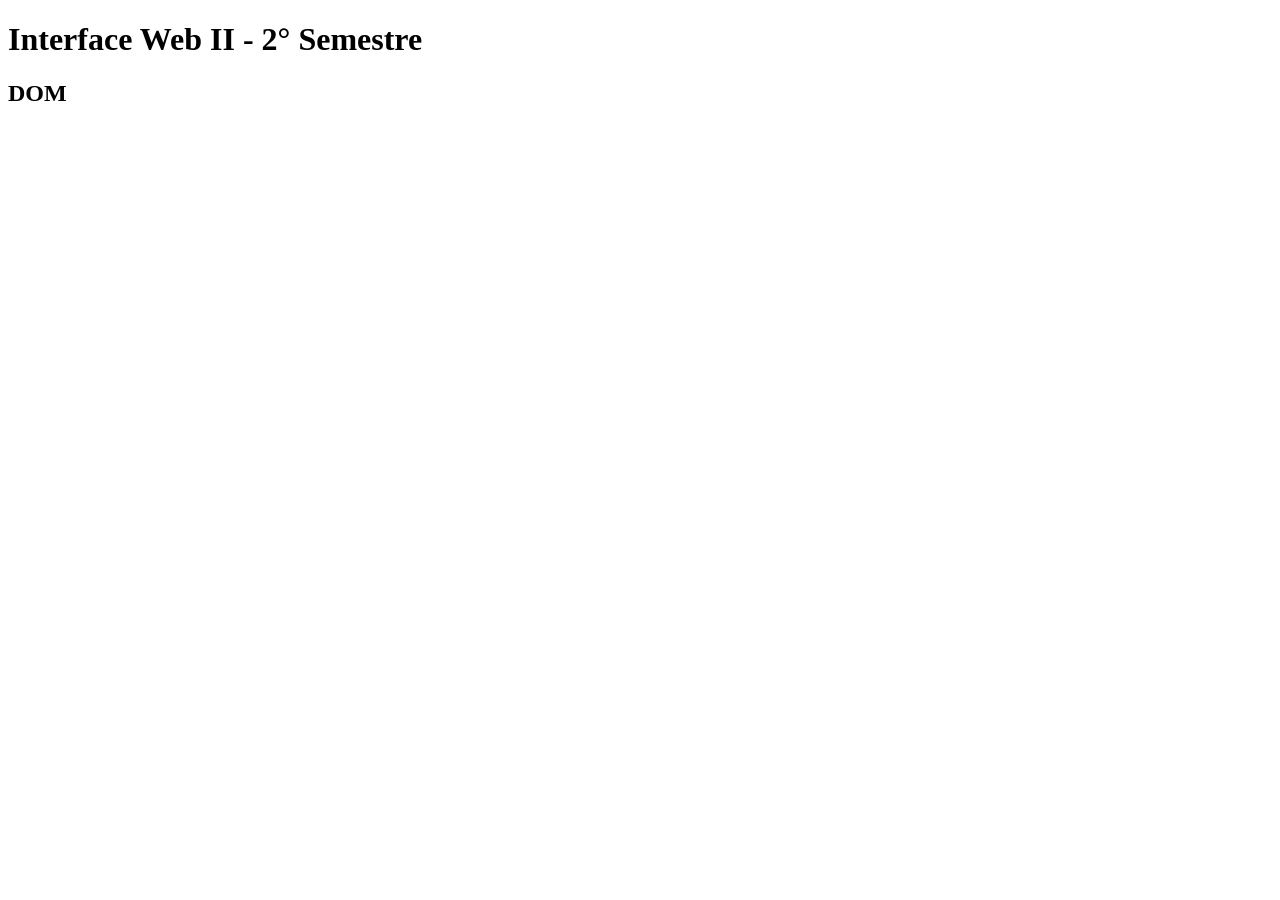
==== aula02/css/index.html @ b10acd8e "05/08" ====
<!DOCTYPE html>
<html lang="en">
<head>
    <meta charset="UTF-8">
    <meta name="viewport" content="width=device-width, initial-scale=1.0">
    <title>Document</title>
</head>
<body>
    <h1>Interface Web II - 2° Semestre</h1>
    <h2>DOM</h2>
    
</body>
</html>
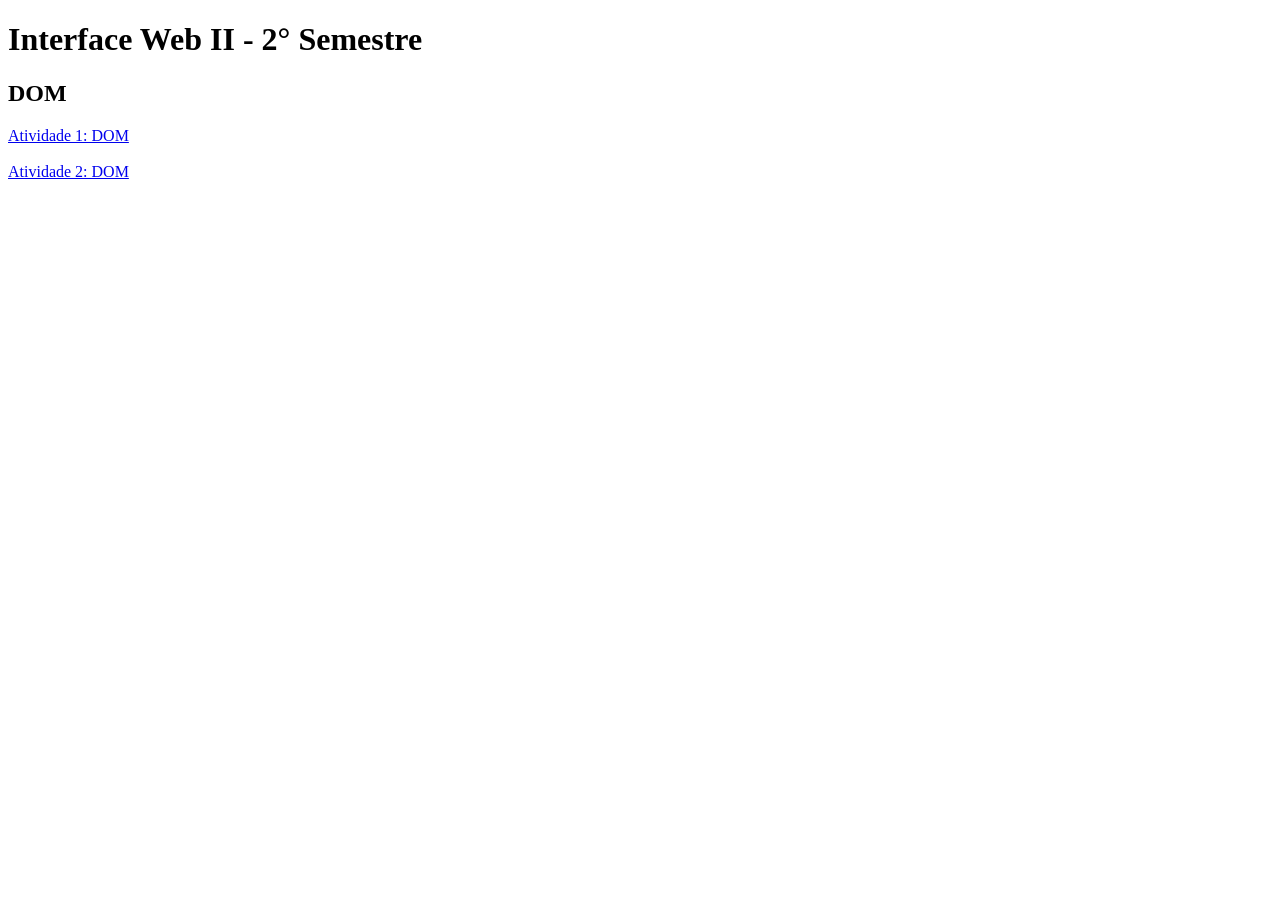
==== commit e28dd58d: "12/08" ====
--- a/aula02/css/index.html
+++ b/aula02/css/index.html
@@ -3,11 +3,12 @@
 <head>
     <meta charset="UTF-8">
     <meta name="viewport" content="width=device-width, initial-scale=1.0">
-    <title>Document</title>
+    <title>Inicio</title>
 </head>
 <body>
     <h1>Interface Web II - 2° Semestre</h1>
     <h2>DOM</h2>
-    
+    <a href="atividades/ativide1_dom/index.html">Atividade 1: DOM</a> <br> <br>
+        <a href="atividades/ativide2_dom/index.html">Atividade 2: DOM</a> <br> <br>
 </body>
 </html> 
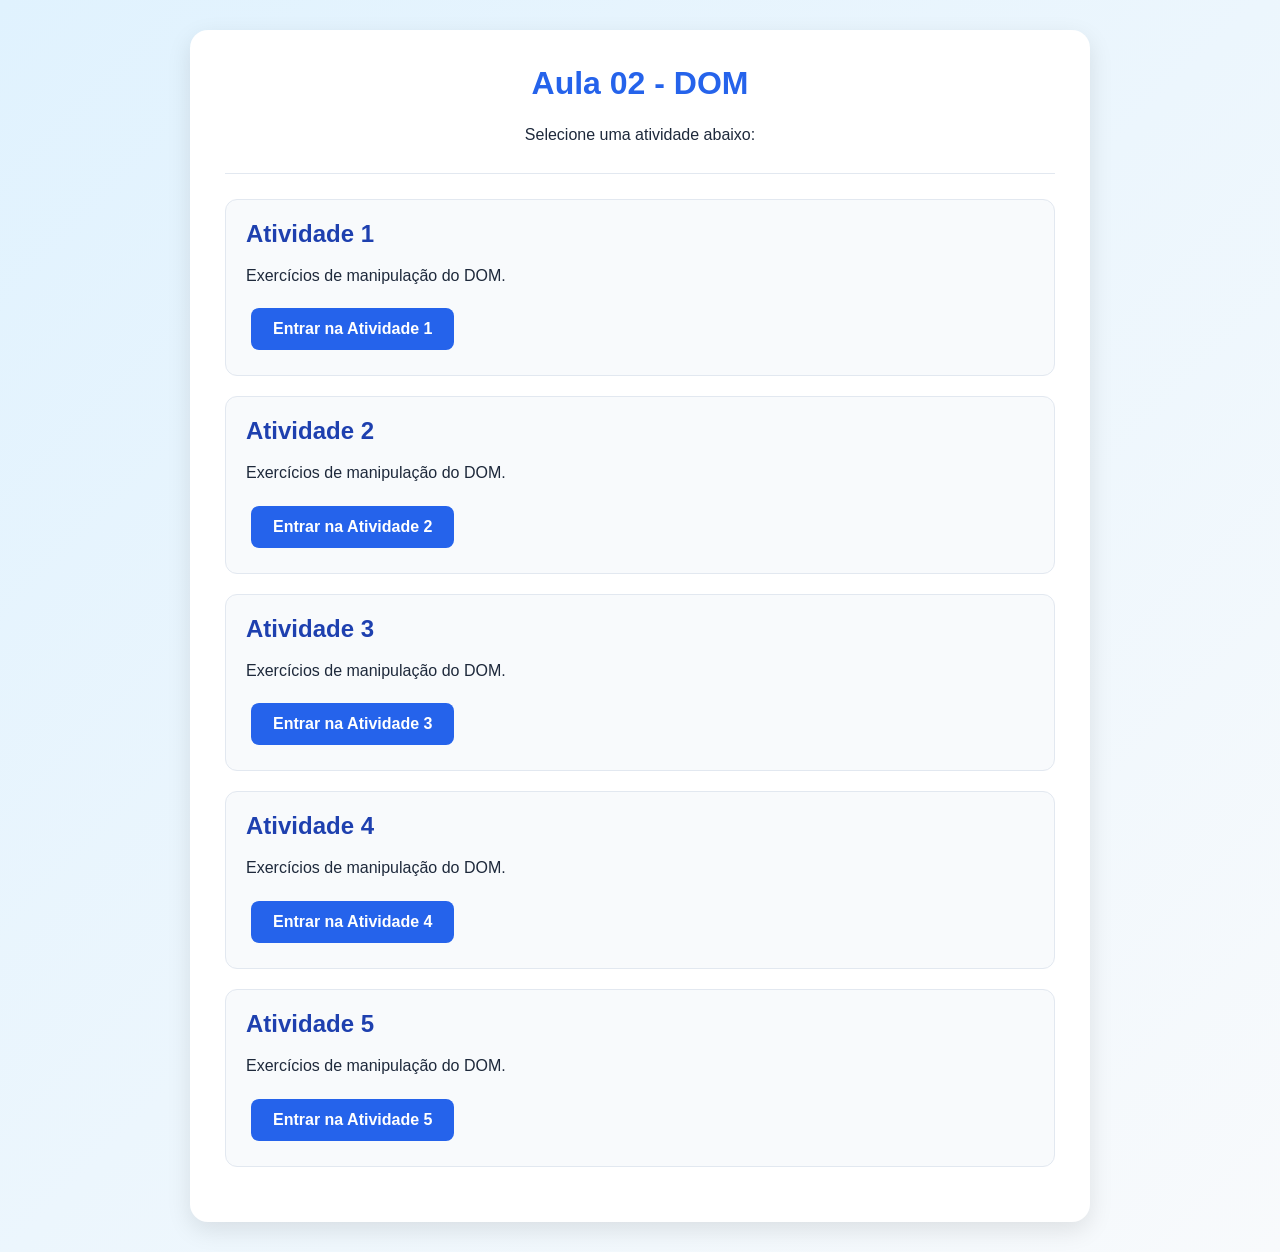
==== commit e6daa502: "07/10" ====
--- a/aula02/css/index.html
+++ b/aula02/css/index.html
@@ -1,14 +1,74 @@
 <!DOCTYPE html>
-<html lang="en">
+<html lang="pt-BR">
+
 <head>
     <meta charset="UTF-8">
     <meta name="viewport" content="width=device-width, initial-scale=1.0">
-    <title>Inicio</title>
+
+    <title>Aula 02 - Atividades DOM</title>
+
+    <link rel="stylesheet" href="style.css">
 </head>
+
 <body>
-    <h1>Interface Web II - 2° Semestre</h1>
-    <h2>DOM</h2>
-    <a href="atividades/ativide1_dom/index.html">Atividade 1: DOM</a> <br> <br>
-        <a href="atividades/ativide2_dom/index.html">Atividade 2: DOM</a> <br> <br>
+
+    <div class="container">
+
+        <h1>Aula 02 - DOM</h1>
+
+        <p class="centralizado">
+            Selecione uma atividade abaixo:
+        </p>
+
+        <hr>
+
+        <div class="card">
+            <h2>Atividade 1</h2>
+            <p>Exercícios de manipulação do DOM.</p>
+
+            <a href="../atividades/atividade1_dom/index.html">
+                <button>Entrar na Atividade 1</button>
+            </a>
+        </div>
+
+        <div class="card">
+            <h2>Atividade 2</h2>
+            <p>Exercícios de manipulação do DOM.</p>
+
+            <a href="../atividades/atividade2_dom/index.html">
+                <button>Entrar na Atividade 2</button>
+            </a>
+        </div>
+
+        <div class="card">
+            <h2>Atividade 3</h2>
+            <p>Exercícios de manipulação do DOM.</p>
+
+            <a href="../atividades/atividade3_dom/index.html">
+                <button>Entrar na Atividade 3</button>
+            </a>
+        </div>
+
+        <div class="card">
+            <h2>Atividade 4</h2>
+            <p>Exercícios de manipulação do DOM.</p>
+
+            <a href="../atividades/atividade4_dom/index.html">
+                <button>Entrar na Atividade 4</button>
+            </a>
+        </div>
+
+        <div class="card">
+            <h2>Atividade 5</h2>
+            <p>Exercícios de manipulação do DOM.</p>
+
+            <a href="../atividades/atividade5_dom/index.html">
+                <button>Entrar na Atividade 5</button>
+            </a>
+        </div>
+
+    </div>
+
 </body>
-</html> +
+</html>
--- a/aula02/css/style.css
+++ b/aula02/css/style.css
@@ -0,0 +1,371 @@
+/* ================================
+   ESTILO GERAL - AULA 02
+================================ */
+
+* {
+    margin: 0;
+    padding: 0;
+    box-sizing: border-box;
+}
+
+body {
+    font-family: Arial, Helvetica, sans-serif;
+    background: linear-gradient(135deg, #e0f2fe, #f8fafc);
+    color: #1e293b;
+    min-height: 100vh;
+    padding: 30px;
+}
+
+/* CONTAINER PRINCIPAL */
+
+.container {
+    width: 90%;
+    max-width: 900px;
+    margin: 0 auto;
+    background-color: #ffffff;
+    padding: 35px;
+    border-radius: 18px;
+    box-shadow: 0 8px 25px rgba(0, 0, 0, 0.10);
+}
+
+/* TÍTULOS */
+
+h1 {
+    text-align: center;
+    color: #2563eb;
+    margin-bottom: 20px;
+    font-size: 32px;
+}
+
+h2 {
+    color: #1e40af;
+    margin-bottom: 15px;
+}
+
+h3 {
+    color: #334155;
+    margin-bottom: 10px;
+}
+
+p {
+    margin-bottom: 15px;
+    line-height: 1.6;
+}
+
+/* LINHA/SEPARADOR */
+
+hr {
+    border: none;
+    height: 1px;
+    background-color: #e2e8f0;
+    margin: 25px 0;
+}
+
+/* INPUTS */
+
+input,
+select,
+textarea {
+    width: 100%;
+    padding: 13px;
+    margin: 8px 0 15px;
+    border: 1px solid #cbd5e1;
+    border-radius: 8px;
+    font-size: 16px;
+    font-family: inherit;
+    outline: none;
+    transition: 0.2s;
+}
+
+input:focus,
+select:focus,
+textarea:focus {
+    border-color: #2563eb;
+    box-shadow: 0 0 0 3px rgba(37, 99, 235, 0.15);
+}
+
+/* BOTÕES */
+
+button {
+    background-color: #2563eb;
+    color: white;
+    border: none;
+    padding: 12px 22px;
+    border-radius: 8px;
+    cursor: pointer;
+    font-size: 16px;
+    font-weight: bold;
+    transition: all 0.2s ease;
+    margin: 5px;
+}
+
+button:hover {
+    background-color: #1d4ed8;
+    transform: translateY(-2px);
+    box-shadow: 0 5px 12px rgba(37, 99, 235, 0.25);
+}
+
+button:active {
+    transform: translateY(0);
+}
+
+/* LINKS */
+
+a {
+    color: #2563eb;
+    text-decoration: none;
+    font-weight: bold;
+}
+
+a:hover {
+    text-decoration: underline;
+}
+
+/* CARDS */
+
+.card {
+    background-color: #f8fafc;
+    border: 1px solid #e2e8f0;
+    border-radius: 12px;
+    padding: 20px;
+    margin: 20px 0;
+    transition: 0.2s;
+}
+
+.card:hover {
+    box-shadow: 0 5px 15px rgba(0, 0, 0, 0.08);
+    transform: translateY(-2px);
+}
+
+/* RESULTADOS */
+
+#resultado {
+    margin-top: 20px;
+    padding: 15px;
+    background-color: #eff6ff;
+    border-left: 5px solid #2563eb;
+    border-radius: 8px;
+    min-height: 20px;
+}
+
+/* QUALQUER ELEMENTO COM CLASSE RESULTADO */
+
+.resultado {
+    margin-top: 20px;
+    padding: 15px;
+    background-color: #eff6ff;
+    border-left: 5px solid #2563eb;
+    border-radius: 8px;
+}
+
+/* MENSAGEM DE SUCESSO */
+
+.sucesso {
+    color: #166534;
+    background-color: #dcfce7;
+    border: 1px solid #86efac;
+    padding: 12px;
+    border-radius: 8px;
+    margin-top: 15px;
+}
+
+/* MENSAGEM DE ERRO */
+
+.erro {
+    color: #991b1b;
+    background-color: #fee2e2;
+    border: 1px solid #fca5a5;
+    padding: 12px;
+    border-radius: 8px;
+    margin-top: 15px;
+}
+
+/* LISTAS */
+
+ul,
+ol {
+    margin: 15px 0;
+    padding-left: 25px;
+}
+
+li {
+    margin-bottom: 8px;
+}
+
+/* TABELAS */
+
+table {
+    width: 100%;
+    border-collapse: collapse;
+    margin-top: 20px;
+    background-color: white;
+}
+
+th,
+td {
+    padding: 12px;
+    border: 1px solid #cbd5e1;
+    text-align: left;
+}
+
+th {
+    background-color: #2563eb;
+    color: white;
+}
+
+tr:nth-child(even) {
+    background-color: #f8fafc;
+}
+
+tr:hover {
+    background-color: #eff6ff;
+}
+
+/* LABELS */
+
+label {
+    display: block;
+    margin-top: 10px;
+    margin-bottom: 5px;
+    font-weight: bold;
+    color: #334155;
+}
+
+/* CHECKBOX E RADIO */
+
+input[type="checkbox"],
+input[type="radio"] {
+    width: auto;
+    margin-right: 8px;
+    box-shadow: none;
+}
+
+/* IMAGENS */
+
+img {
+    max-width: 100%;
+    height: auto;
+    border-radius: 10px;
+}
+
+/* ÁREA DE CÓDIGO */
+
+pre {
+    background-color: #0f172a;
+    color: #e2e8f0;
+    padding: 20px;
+    border-radius: 10px;
+    overflow-x: auto;
+    margin: 15px 0;
+}
+
+code {
+    font-family: Consolas, monospace;
+}
+
+/* BOTÃO SECUNDÁRIO */
+
+.btn-secundario {
+    background-color: #64748b;
+}
+
+.btn-secundario:hover {
+    background-color: #475569;
+}
+
+/* BOTÃO DE PERIGO */
+
+.btn-perigo {
+    background-color: #dc2626;
+}
+
+.btn-perigo:hover {
+    background-color: #b91c1c;
+}
+
+/* BOTÃO DE SUCESSO */
+
+.btn-sucesso {
+    background-color: #16a34a;
+}
+
+.btn-sucesso:hover {
+    background-color: #15803d;
+}
+
+/* FLEX */
+
+.flex {
+    display: flex;
+    gap: 15px;
+    align-items: center;
+    flex-wrap: wrap;
+}
+
+/* CENTRALIZAR */
+
+.centralizado {
+    text-align: center;
+}
+
+/* ESPAÇAMENTOS */
+
+.mt-10 {
+    margin-top: 10px;
+}
+
+.mt-20 {
+    margin-top: 20px;
+}
+
+.mt-30 {
+    margin-top: 30px;
+}
+
+.mb-10 {
+    margin-bottom: 10px;
+}
+
+.mb-20 {
+    margin-bottom: 20px;
+}
+
+.mb-30 {
+    margin-bottom: 30px;
+}
+
+/* RESPONSIVIDADE */
+
+@media (max-width: 600px) {
+
+    body {
+        padding: 15px;
+    }
+
+    .container {
+        width: 100%;
+        padding: 20px;
+    }
+
+    h1 {
+        font-size: 26px;
+    }
+
+    h2 {
+        font-size: 21px;
+    }
+
+    button {
+        width: 100%;
+        margin: 5px 0;
+    }
+
+    .flex {
+        flex-direction: column;
+        align-items: stretch;
+    }
+
+    table {
+        font-size: 14px;
+    }
+}
